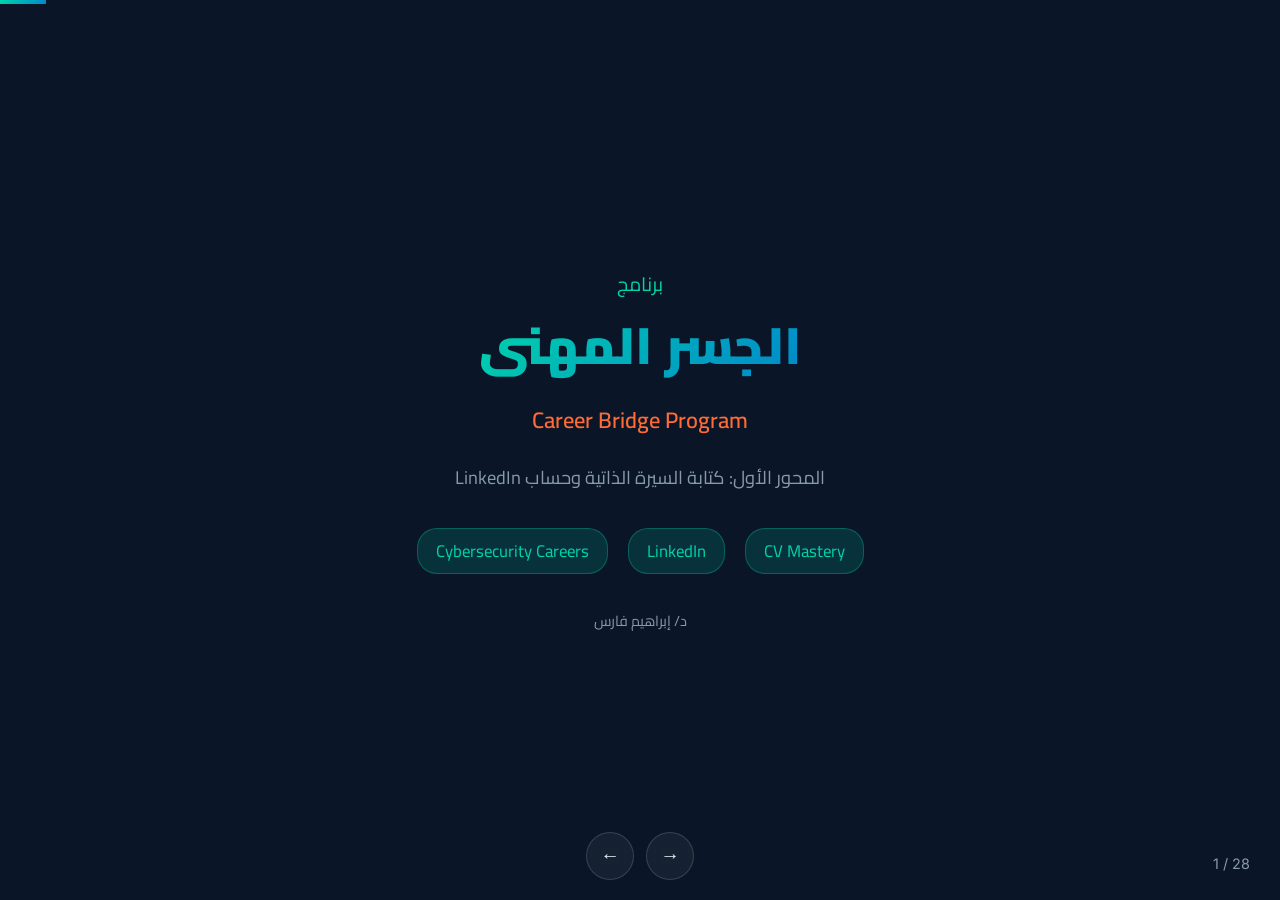
==== workshops/cv-mastery/index.html @ 4208f17e "feat: improve workshop URL and open in new tab" ====
<!DOCTYPE html>
<html lang="ar" dir="rtl">
<head>
<meta charset="UTF-8">
<meta name="viewport" content="width=device-width,initial-scale=1">
<title>الجسر المهني - المحور الأول</title>
<link href="https://fonts.googleapis.com/css2?family=Cairo:wght@400;600;700;900&family=Inter:wght@400;600;700&display=swap" rel="stylesheet">
<style>
*{margin:0;padding:0;box-sizing:border-box}
:root{--bg:#0A1628;--card:#121e33;--accent:#00D4AA;--accent2:#FF6B35;--blue:#1B3A5C;--text:#E8EDF3;--muted:#8899AA;--grad:linear-gradient(135deg,#00D4AA,#0088CC)}
body{font-family:'Cairo',sans-serif;background:var(--bg);color:var(--text);overflow:hidden;height:100vh;width:100vw}
.deck{position:relative;width:100%;height:100%}
.slide{position:absolute;inset:0;display:flex;flex-direction:column;justify-content:center;align-items:center;padding:40px 80px;opacity:0;transform:translateX(60px);transition:all .5s ease;pointer-events:none;text-align:center;overflow:hidden}
.slide.active{opacity:1;transform:translateX(0);pointer-events:all}
.slide.prev{opacity:0;transform:translateX(-60px)}
h1{font-size:3.2em;font-weight:900;background:var(--grad);-webkit-background-clip:text;-webkit-text-fill-color:transparent;margin-bottom:20px;line-height:1.3}
h2{font-size:2.4em;font-weight:700;color:var(--accent);margin-bottom:16px}
h3{font-size:1.6em;font-weight:700;color:var(--text);margin-bottom:12px}
p,.desc{font-size:1.15em;color:var(--muted);line-height:1.8;max-width:900px}
.subtitle{font-size:1.4em;color:var(--accent2);font-weight:600}
.tag{display:inline-block;background:rgba(0,212,170,.15);color:var(--accent);padding:6px 18px;border-radius:20px;margin:4px;font-size:1.05em;border:1px solid rgba(0,212,170,.3)}
.grid2{display:grid;grid-template-columns:1fr 1fr;gap:24px;width:100%;max-width:1100px;text-align:right}
.grid3{display:grid;grid-template-columns:1fr 1fr 1fr;gap:20px;width:100%;max-width:1100px;text-align:right}
.grid4{display:grid;grid-template-columns:1fr 1fr 1fr 1fr;gap:16px;width:100%;max-width:1100px;text-align:right}
.card{background:rgba(255,255,255,.04);border:1px solid rgba(255,255,255,.08);border-radius:16px;padding:28px;backdrop-filter:blur(10px);transition:transform .3s,border-color .3s}
.card:hover{transform:translateY(-4px);border-color:var(--accent)}
.card h3{font-size:1.2em;margin-bottom:8px}
.card p{font-size:1.05em;color:var(--muted)}
.icon{font-size:2.2em;margin-bottom:12px}
.badge{background:var(--accent2);color:#fff;padding:3px 12px;border-radius:12px;font-size:.9em;font-weight:700}
.highlight{color:var(--accent);font-weight:700}
.list{text-align:right;max-width:800px;width:100%}
.list li{padding:10px 0;border-bottom:1px solid rgba(255,255,255,.06);font-size:1.2em;list-style:none;display:flex;align-items:center;gap:12px}
.list li::before{content:'◆';color:var(--accent);font-size:.7em}
.vs{display:grid;grid-template-columns:1fr auto 1fr;gap:20px;width:100%;max-width:1000px;align-items:start}
.vs-col{background:rgba(255,255,255,.03);border-radius:16px;padding:24px;text-align:right}
.vs-col.bad{border:1px solid rgba(255,80,80,.3)}
.vs-col.good{border:1px solid rgba(0,212,170,.3);text-align:left !important;direction:ltr !important}
.cv-section.ltr{border-right:none !important;border-left:4px solid var(--accent) !important;border-radius:12px 0 0 12px !important;text-align:left !important;direction:ltr !important}
.vs-mid{display:flex;align-items:center;font-size:2em;color:var(--accent2);align-self:center}
.progress{position:fixed;top:0;left:0;height:4px;background:var(--grad);transition:width .4s;z-index:100}
.nav{position:fixed;bottom:20px;left:50%;transform:translateX(-50%);display:flex;gap:12px;z-index:99}
.nav button{width:48px;height:48px;border-radius:50%;border:1px solid rgba(255,255,255,.15);background:rgba(255,255,255,.05);color:var(--text);font-size:1.2em;cursor:pointer;transition:all .3s;backdrop-filter:blur(8px)}
.nav button:hover{background:var(--accent);color:var(--bg);border-color:var(--accent)}
.counter{position:fixed;bottom:28px;right:30px;font-size:.9em;color:var(--muted);z-index:99;font-family:'Inter',sans-serif;direction:ltr;unicode-bidi:embed}
.section-title{position:relative}
.section-title::after{content:'';display:block;width:80px;height:4px;background:var(--grad);margin:16px auto 0;border-radius:2px}
.timeline{display:flex;gap:0;width:100%;max-width:1000px;position:relative}
.timeline::before{content:'';position:absolute;top:30px;left:10%;right:10%;height:2px;background:rgba(0,212,170,.3)}
.timeline .step{flex:1;text-align:center;position:relative;padding:0 10px}
.timeline .step .dot{width:20px;height:20px;background:var(--accent);border-radius:50%;margin:20px auto 16px;position:relative;z-index:1}
.timeline .step p{font-size:.95em;color:var(--muted)}
.timeline .step h3{font-size:1em}
.cv-section{background:rgba(0,212,170,.08);border-right:4px solid var(--accent);padding:10px 20px;margin:4px 0;border-radius:0 12px 12px 0;text-align:right;width:100%;max-width:700px}
.cv-section h3{font-size:1em;color:var(--accent);margin-bottom:2px}
.cv-section p{font-size:1em;color:var(--muted)}
.en{direction:ltr !important;text-align:left !important;unicode-bidi:isolate}
.checklist{text-align:right;max-width:700px;width:100%}
.checklist li{list-style:none;padding:8px 0;font-size:1.15em;display:flex;gap:10px;align-items:center}
.checklist li::before{content:'✓';color:var(--accent);font-weight:700;font-size:1.2em}
.stat-row{display:flex;gap:30px;justify-content:center;margin:20px 0}
.stat{text-align:center}
.stat .num{font-size:2.8em;font-weight:900;background:var(--grad);-webkit-background-clip:text;-webkit-text-fill-color:transparent}
.stat .lbl{font-size:1em;color:var(--muted)}
.profile-mock{background:var(--card);border-radius:16px;padding:0;max-width:700px;width:100%;overflow:hidden;border:1px solid rgba(255,255,255,.08);text-align:right}
.profile-mock .banner{height:80px;background:linear-gradient(135deg,#1B3A5C,#0A1628)}
.profile-mock .info{padding:20px 24px;display:flex;gap:16px;align-items:start}
.profile-mock .avatar{width:64px;height:64px;border-radius:50%;background:var(--accent);display:flex;align-items:center;justify-content:center;font-size:1.6em;color:var(--bg);font-weight:700;margin-top:-40px;border:3px solid var(--card);flex-shrink:0}
.profile-mock .det h3{font-size:1.1em;margin-bottom:2px}
.profile-mock .det p{font-size:.85em;color:var(--muted)}
@media print{.slide{position:relative;opacity:1;transform:none;page-break-after:always;height:100vh}.nav,.progress,.counter{display:none}}
</style>
</head>
<body>
<div class="deck" id="deck">

<!-- SLIDE 1: Title -->
<div class="slide active">
<div style="font-size:1.2em;color:var(--accent);margin-bottom:10px">برنامج</div>
<h1>الجسر المهني</h1>
<div class="subtitle">Career Bridge Program</div>
<p style="margin-top:20px">المحور الأول: كتابة السيرة الذاتية وحساب LinkedIn</p>
<div style="margin-top:30px;display:flex;gap:12px">
<span class="tag">CV Mastery</span><span class="tag">LinkedIn</span><span class="tag">Cybersecurity Careers</span>
</div>
<p style="margin-top:30px;font-size:.9em">د/ إبراهيم فارس</p>
</div>

<!-- SLIDE 2: Agenda -->
<div class="slide">
<h2>أجندة اليوم</h2>
<p style="margin-bottom:24px">40 دقيقة مكثّفة لبناء هويتك المهنية</p>
<div class="grid2">
<div class="card"><div class="icon">🎯</div><h3>تخصصات الأمن السيبراني</h3><p>خريطة المسارات الوظيفية في سوق العمل</p><span class="badge">5 د</span></div>
<div class="card"><div class="icon">📄</div><h3>كتابة السيرة الذاتية</h3><p>من الأكاديمية إلى الاحترافية + تجاوز ATS</p><span class="badge">15 د</span></div>
<div class="card"><div class="icon">💼</div><h3>ملف LinkedIn الاحترافي</h3><p>بناء حضور رقمي يجذب جهات التوظيف</p><span class="badge">15 د</span></div>
<div class="card"><div class="icon">🚀</div><h3>التقديم على الوظائف</h3><p>استراتيجية البحث والتقديم الفعّال</p><span class="badge">5 د</span></div>
</div>
</div>

<!-- SLIDE 3: Section Title - Careers -->
<div class="slide">
<div class="section-title">
<h1>تخصصات الأمن السيبراني</h1>
<p class="subtitle">Cybersecurity Career Paths</p>
</div>
<p style="margin-top:20px">اكتشف المسار المناسب لمهاراتك واهتماماتك</p>
</div>

<!-- SLIDE 4: Career Map -->
<div class="slide">
<h2>خريطة التخصصات الرئيسية</h2>
<div class="grid4" style="margin-top:16px">
<div class="card"><div class="icon">🛡️</div><h3>SOC Analyst</h3><p>محلل مركز العمليات الأمنية<br>المراقبة والكشف عن التهديدات</p></div>
<div class="card"><div class="icon">🔓</div><h3>Penetration Tester</h3><p>مختبر الاختراق<br>اكتشاف الثغرات وتقييم الأمان</p></div>
<div class="card"><div class="icon">⚙️</div><h3>Security Engineer</h3><p>مهندس أمن المعلومات<br>تصميم وتنفيذ الحلول الأمنية</p></div>
<div class="card"><div class="icon">📋</div><h3>GRC Specialist</h3><p>الحوكمة والمخاطر والامتثال<br>السياسات والمعايير والتدقيق</p></div>
<div class="card"><div class="icon">🚨</div><h3>Incident Responder</h3><p>الاستجابة للحوادث<br>التحقيق والاحتواء والتعافي</p></div>
<div class="card"><div class="icon">☁️</div><h3>Cloud Security</h3><p>أمن الحوسبة السحابية<br>AWS / Azure / GCP Security</p></div>
<div class="card"><div class="icon">🔍</div><h3>Digital Forensics</h3><p>التحليل الجنائي الرقمي<br>الأدلة الرقمية والتحقيقات</p></div>
<div class="card"><div class="icon">💻</div><h3>AppSec</h3><p>أمن التطبيقات<br>Secure SDLC & Code Review</p></div>
</div>
</div>

<!-- SLIDE 5: Certifications -->
<div class="slide">
<h2>الشهادات الاحترافية حسب المستوى</h2>
<div class="timeline" style="margin-top:30px">
<div class="step"><div class="dot"></div><h3>مبتدئ</h3><p>CompTIA Security+<br>CC (ISC²)<br>CEH</p></div>
<div class="step"><div class="dot"></div><h3>متوسط</h3><p>CySA+<br>SSCP<br>CCNA Security</p></div>
<div class="step"><div class="dot"></div><h3>متقدم</h3><p>OSCP<br>CISSP<br>CISM</p></div>
<div class="step"><div class="dot"></div><h3>متخصص</h3><p>GIAC Series<br>AWS Security<br>CCSP</p></div>
</div>
<p style="margin-top:24px">💡 <span class="highlight">نصيحة:</span> ابدأ بـ CompTIA Security+ أو CC — الأكثر طلباً للمبتدئين في السوق السعودي</p>
</div>

<!-- SLIDE 6: Saudi Market -->
<div class="slide">
<h2>سوق العمل السعودي 🇸🇦</h2>
<div class="stat-row">
<div class="stat"><div class="num">40K+</div><div class="lbl">وظيفة أمن سيبراني مطلوبة بحلول 2030</div></div>
<div class="stat"><div class="num">18K+</div><div class="lbl">ريال متوسط الراتب للمبتدئين</div></div>
<div class="stat"><div class="num">#1</div><div class="lbl">ترتيب السعودية إقليمياً في الأمن السيبراني</div></div>
</div>
<div class="grid3" style="margin-top:20px">
<div class="card"><h3>🏛️ جهات حكومية</h3><p>الهيئة الوطنية NCA<br>NDMO<br>CERT السعودي<br>وزارة الدفاع</p></div>
<div class="card"><h3>🏢 قطاع خاص</h3><p>أرامكو • STC<br>SITE • Elm<br>البنوك • شركات التقنية</p></div>
<div class="card"><h3>🌍 شركات عالمية</h3><p>Deloitte • PwC<br>IBM Security<br>Palo Alto • CrowdStrike</p></div>
</div>
</div>

<!-- SLIDE 7: Career Path -->
<div class="slide">
<h2>المسار الوظيفي النموذجي</h2>
<div class="timeline" style="margin-top:24px">
<div class="step"><div class="dot"></div><h3>خريج / متدرب</h3><p>Intern / Junior<br>0-1 سنة<br>8-12K ريال</p></div>
<div class="step"><div class="dot"></div><h3>محلل</h3><p>Analyst / Associate<br>1-3 سنوات<br>12-18K ريال</p></div>
<div class="step"><div class="dot"></div><h3>أخصائي</h3><p>Specialist / Sr. Analyst<br>3-6 سنوات<br>18-28K ريال</p></div>
<div class="step"><div class="dot"></div><h3>مدير / قائد</h3><p>Manager / Lead<br>6-10 سنوات<br>28-45K ريال</p></div>
<div class="step"><div class="dot"></div><h3>CISO</h3><p>Chief Information<br>Security Officer<br>45K+ ريال</p></div>
</div>
<p style="margin-top:20px;font-size:.95em">⏱️ المفتاح: <span class="highlight">الشهادات + المشاريع العملية + الشبكة المهنية</span></p>
</div>

<!-- SLIDE 8: Section Title - CV -->
<div class="slide">
<div class="section-title">
<h1>كتابة السيرة الذاتية</h1>
<p class="subtitle">CV Mastery</p>
</div>
<p style="margin-top:20px">سيرتك الذاتية هي أول انطباع عنك — اجعلها استثنائية</p>
</div>

<!-- SLIDE 9: Common Mistakes -->
<div class="slide">
<h2>❌ أخطاء شائعة في السيرة الذاتية</h2>
<div class="grid2" style="margin-top:16px">
<div class="card" style="border-color:rgba(255,80,80,.3)">
<h3 style="color:#FF5050">أخطاء في المحتوى</h3>
<ul class="list" style="max-width:100%">
<li>كتابة "أبحث عن فرصة لتطوير مهاراتي" بدلاً من إبراز القيمة المضافة</li>
<li>نسخ المهام الوظيفية بدلاً من الإنجازات</li>
<li>ذكر مهارات عامة: "Microsoft Office, Teamwork"</li>
<li>عدم تخصيص الـ CV لكل وظيفة</li>
</ul>
</div>
<div class="card" style="border-color:rgba(255,80,80,.3)">
<h3 style="color:#FF5050">أخطاء في الشكل</h3>
<ul class="list" style="max-width:100%">
<li>أكثر من صفحتين للخريج الجديد</li>
<li>استخدام صورة شخصية غير مهنية</li>
<li>ألوان وتنسيقات مبالغ فيها</li>
<li>إيميل غير احترافي: cool_hacker99@</li>
</ul>
</div>
</div>
</div>

<!-- SLIDE 10: CV Structure -->
<div class="slide">
<h2>هيكل السيرة الذاتية المثالي</h2>
<div style="display:flex;flex-direction:column;gap:8px;margin-top:16px">
<div class="cv-section"><h3>1. المعلومات الشخصية — Contact Info</h3><p>الاسم • البريد المهني • رقم الجوال • LinkedIn • المدينة</p></div>
<div class="cv-section"><h3>2. الملخص المهني — Professional Summary</h3><p>3-4 أسطر تبرز تخصصك وأبرز مهاراتك وما تقدمه للشركة</p></div>
<div class="cv-section"><h3>3. المهارات التقنية — Technical Skills</h3><p>مصنفة: أدوات أمنية • لغات برمجة • أنظمة • شهادات</p></div>
<div class="cv-section"><h3>4. التعليم — Education</h3><p>الجامعة • التخصص • المعدل (إن كان ≥ 3.5) • سنة التخرج</p></div>
<div class="cv-section"><h3>5. الخبرات والمشاريع — Experience & Projects</h3><p>التدريب التعاوني + مشاريع التخرج + المسابقات + CTF</p></div>
<div class="cv-section"><h3>6. الشهادات — Certifications</h3><p>الشهادات الاحترافية + الدورات المعتمدة من منصات موثوقة</p></div>
</div>
</div>

<!-- SLIDE 11: Summary Examples -->
<div class="slide">
<h2>كتابة الملخص المهني 💡</h2>
<div class="vs">
<div class="vs-col bad">
<h3 style="color:#FF5050;margin-bottom:12px">❌ قبل</h3>
<p style="font-size:.95em">"خريج جديد أبحث عن فرصة وظيفية في مجال الأمن السيبراني لتطوير مهاراتي واكتساب الخبرة."</p>
</div>
<div class="vs-mid">→</div>
<div class="vs-col good">
<h3 style="color:var(--accent);margin-bottom:12px">✅ بعد</h3>
<p class="en" style="font-size:.95em">"Cybersecurity graduate with hands-on experience in network security monitoring and vulnerability assessment. Completed a capstone project on automated threat detection using SIEM tools. CompTIA Security+ certified with strong skills in Python scripting and incident response procedures."</p>
</div>
</div>
<p style="margin-top:20px">🔑 <span class="highlight">القاعدة:</span> What you bring → not what you want</p>
</div>

<!-- SLIDE 12: Academic to Professional -->
<div class="slide">
<h2>تحويل المشاريع الأكاديمية لخبرات 🔄</h2>
<div class="vs">
<div class="vs-col bad">
<h3 style="color:#FF5050;margin-bottom:12px">❌ كتابة أكاديمية</h3>
<p>"عملت مشروع تخرج عن أمن الشبكات"</p>
<p style="margin-top:8px">"تعلمت استخدام أدوات الفحص"</p>
<p style="margin-top:8px">"ساعدت الفريق في البحث"</p>
</div>
<div class="vs-mid">→</div>
<div class="vs-col good">
<h3 style="color:var(--accent);margin-bottom:12px">✅ كتابة احترافية</h3>
<p class="en">"Designed and implemented an IDS using Snort, reducing false positives by 35% in a simulated enterprise network"</p>
<p class="en" style="margin-top:8px">"Conducted vulnerability assessments on 50+ hosts using Nessus & Nmap, documenting 120+ findings"</p>
<p class="en" style="margin-top:8px">"Led a 4-member team in a threat modeling research project, presenting findings to a panel of 3 professors"</p>
</div>
</div>
<p style="margin-top:16px">💡 استخدم: <span class="highlight">Action Verb + Task + Measurable Result</span></p>
</div>

<!-- SLIDE 13: ATS Systems -->
<div class="slide">
<h2>أنظمة الفرز الآلي (ATS) 🤖</h2>
<p style="margin-bottom:20px">75% من السير الذاتية تُرفض قبل أن يراها أي شخص!</p>
<div class="grid2">
<div class="card">
<h3>ما هو الـ ATS؟</h3>
<ul class="list" style="max-width:100%">
<li>نظام تستخدمه الشركات لفرز الـ CVs تلقائياً</li>
<li>يبحث عن Keywords محددة من الوصف الوظيفي</li>
<li>يرتب المتقدمين حسب نسبة التطابق</li>
<li>أرامكو، STC، البنوك — كلهم يستخدمونه</li>
</ul>
</div>
<div class="card">
<h3>كيف تتجاوز الـ ATS؟</h3>
<ul class="list" style="max-width:100%">
<li>استخدم تنسيق بسيط — تجنب الجداول والأعمدة</li>
<li>لا تضع معلومات مهمة في Header/Footer</li>
<li>استخدم عناوين أقسام قياسية (Education, Experience)</li>
<li>احفظ الملف كـ PDF أو DOCX</li>
</ul>
</div>
</div>
<p style="margin-top:16px">🔑 <span class="highlight">القاعدة الذهبية:</span> خصص الـ CV لكل وظيفة بالكلمات المفتاحية من الوصف الوظيفي</p>
</div>

<!-- SLIDE 14: Keywords -->
<div class="slide">
<h2>الكلمات المفتاحية حسب التخصص 🔑</h2>
<div class="grid3" style="margin-top:16px">
<div class="card">
<h3 style="color:var(--accent)">SOC / Blue Team</h3>
<div style="display:flex;flex-wrap:wrap;gap:6px;margin-top:8px">
<span class="tag">SIEM</span><span class="tag">Splunk</span><span class="tag">QRadar</span><span class="tag">Incident Response</span><span class="tag">Threat Hunting</span><span class="tag">MITRE ATT&CK</span><span class="tag">Log Analysis</span>
</div>
</div>
<div class="card">
<h3 style="color:var(--accent)">Penetration Testing</h3>
<div style="display:flex;flex-wrap:wrap;gap:6px;margin-top:8px">
<span class="tag">Burp Suite</span><span class="tag">Metasploit</span><span class="tag">Nmap</span><span class="tag">OWASP Top 10</span><span class="tag">Kali Linux</span><span class="tag">Web App Testing</span><span class="tag">API Security</span>
</div>
</div>
<div class="card">
<h3 style="color:var(--accent)">GRC / Compliance</h3>
<div style="display:flex;flex-wrap:wrap;gap:6px;margin-top:8px">
<span class="tag">ISO 27001</span><span class="tag">NIST</span><span class="tag">NCA ECC</span><span class="tag">Risk Assessment</span><span class="tag">Policy Development</span><span class="tag">PDPL</span><span class="tag">Audit</span>
</div>
</div>
</div>
<p style="margin-top:16px">💡 <span class="highlight">نصيحة:</span> انسخ الكلمات من الوصف الوظيفي (Job Description) وأدخلها في سيرتك الذاتية بشكل طبيعي</p>
</div>

<!-- SLIDE 15: CV Example 1 - Bassam -->
<div class="slide">
<h2>نموذج سيرة ذاتية #1 — Bassam 🇸🇦</h2>
<p style="margin-bottom:12px">خريج سعودي — Cybersecurity Analyst | Penetration Tester</p>
<div class="profile-mock" style="max-width:800px">
<div class="banner" style="background:linear-gradient(135deg,#0A1628,#1B3A5C);height:50px;display:flex;align-items:center;padding:0 24px">
<span style="color:var(--accent);font-weight:700;font-size:1.1em">Bassam Mohammed Aldhirgham</span>
<span style="color:var(--muted);margin-left:auto;font-size:.85em">SA | bassamaldrgham@gmail.com | linkedin.com/in/bassam-aldhirgham</span>
</div>
<div style="padding:16px 24px;text-align:left;direction:ltr;font-size:.85em">
<div class="cv-section ltr" style="margin:4px 0"><h3>Professional Summary</h3><p>Cybersecurity graduate (GPA 4.76/5.0) First Class Honors with hands-on experience in penetration testing and cloud security. Conducted vulnerability assessments and security monitoring on Azure environments.</p></div>
<div class="cv-section ltr" style="margin:4px 0"><h3>Technical Skills</h3><p>Offensive: Burp Suite, Metasploit, Nmap, Nessus, Wireshark, Kali Linux, HID Payloads | Defensive & Cloud: Azure Security, AWS (IAM/EC2), SOC Operations, Firewalls, IDS/IPS</p></div>
<div class="cv-section ltr" style="margin:4px 0"><h3>Experience & Projects</h3><p>Cybersecurity Intern — Tasheer Solutions (Aug–Dec 2025): Conducted vulnerability assessments using Burp Suite & Nmap. Monitored Azure security configs. 🏆 HTTP/HTTPS Honeypot System (2nd Place — Best Graduation Project)</p></div>
<div class="cv-section ltr" style="margin:4px 0"><h3>Education & Certifications</h3><p>Diploma in Cybersecurity — Imam Muhammad Ibn Saud University (GPA: 4.76/5.0) | CompTIA Security+ | Cisco Ethical Hacker | AWS Cloud Essentials</p></div>
</div>
</div>
<p style="margin-top:12px">✅ <span class="highlight">لاحظ:</span> معدل عالي + شهادات متعددة + مشروع فائز بجائزة + أدوات محددة</p>
</div>

<!-- SLIDE 16: CV Example 2 - Ziead -->
<div class="slide">
<h2>نموذج سيرة ذاتية #2 — Ziead 🇸🇾</h2>
<p style="margin-bottom:12px">Cybersecurity Engineer — 5+ سنوات خبرة</p>
<div class="profile-mock" style="max-width:800px">
<div class="banner" style="background:linear-gradient(135deg,#0A1628,#1B3A5C);height:50px;display:flex;align-items:center;padding:0 24px">
<span style="color:var(--accent);font-weight:700;font-size:1.1em">Ziead Shab Kalieh</span>
<span style="color:var(--muted);margin-left:auto;font-size:.85em">zshabkalieh@gmail.com | linkedin.com/in/zskcyber | zsktech.info</span>
</div>
<div style="padding:16px 24px;text-align:left;direction:ltr;font-size:.85em">
<div class="cv-section ltr" style="margin:4px 0"><h3>Professional Summary</h3><p>Cybersecurity Engineer with 5+ years securing enterprise networks, infrastructure, and web applications across government, international, and private-sector environments. Hands-on in network defense, security hardening, vulnerability assessment, and incident detection.</p></div>
<div class="cv-section ltr" style="margin:4px 0"><h3>Technical Skills</h3><p>Security: Network Security, OWASP Top 10, API Security, Vulnerability Management | Cloud: Azure (AZ-104), Windows Server | Tools: Qualys, Burp Suite, IDS/IPS | Networking: CCNA</p></div>
<div class="cv-section ltr" style="margin:4px 0"><h3>Experience</h3><p>Network Security Engineer — Ministry of Defense | Cybersecurity & IT Lead — SWB Group | Security QA — Prootech Agency (UAE) | IT & Security Engineer — UNDP | Cybersecurity Trainer — Ebla University</p></div>
<div class="cv-section ltr" style="margin:4px 0"><h3>Education & Certifications</h3><p>B.Sc. IT & Communication Engineering — Ebla University | CCNA | AZ-104 Azure Admin | Ethical Hacking Essentials (EC-Council) | Qualys Certified</p></div>
</div>
</div>
<p style="margin-top:12px">✅ <span class="highlight">لاحظ:</span> ملخص مهني قوي + خبرات متعددة في قطاعات مختلفة (حكومي، دولي، خاص) + شهادات متنوعة + موقع شخصي</p>
</div>

<!-- SLIDE 17: CV Checklist -->
<div class="slide">
<h2>قائمة مراجعة الـ CV ✅</h2>
<div class="grid2" style="margin-top:16px">
<div style="text-align:right">
<h3 style="color:var(--accent);margin-bottom:12px">المحتوى</h3>
<ul class="checklist">
<li>ملخص مهني واضح ومخصص للوظيفة</li>
<li>مهارات تقنية مصنفة ومحددة</li>
<li>إنجازات بأرقام (Action + Result)</li>
<li>مشاريع أكاديمية مكتوبة كخبرات</li>
<li>شهادات احترافية مع تاريخ الحصول</li>
<li>كلمات مفتاحية من الوصف الوظيفي</li>
</ul>
</div>
<div style="text-align:right">
<h3 style="color:var(--accent2);margin-bottom:12px">الشكل والتنسيق</h3>
<ul class="checklist">
<li>صفحة واحدة (أو اثنتان كحد أقصى)</li>
<li>بريد إلكتروني احترافي</li>
<li>رابط LinkedIn فعّال</li>
<li>تنسيق متوافق مع ATS</li>
<li>بدون أخطاء إملائية أو نحوية</li>
<li>محفوظ كـ PDF باسم واضح</li>
</ul>
</div>
</div>
</div>

<!-- SLIDE 18: Section Title - LinkedIn -->
<div class="slide">
<div class="section-title">
<h1>ملف LinkedIn الاحترافي</h1>
<p class="subtitle">LinkedIn Mastery</p>
</div>
<p style="margin-top:20px">حضورك الرقمي هو سيرتك الذاتية الحية — اجعله يعمل لصالحك 24/7</p>
</div>

<!-- SLIDE 19: Why LinkedIn -->
<div class="slide">
<h2>لماذا LinkedIn مهم؟ 📊</h2>
<div class="stat-row" style="margin-top:16px">
<div class="stat"><div class="num">87%</div><div class="lbl">من مسؤولي التوظيف يستخدمون LinkedIn</div></div>
<div class="stat"><div class="num">6x</div><div class="lbl">فرص أكثر مع ملف مكتمل</div></div>
<div class="stat"><div class="num">122M</div><div class="lbl">شخص حصلوا على مقابلة عبر LinkedIn</div></div>
</div>
<div class="grid2" style="margin-top:20px">
<div class="card">
<h3>🔍 جهات التوظيف تبحث عنك</h3>
<p>الشركات الكبرى في السعودية (أرامكو، STC، البنوك) تستخدم LinkedIn Recruiter للبحث عن المرشحين — حتى لو لم تتقدم!</p>
</div>
<div class="card">
<h3>🌐 شبكة مهنية عالمية</h3>
<p>التواصل مع خبراء الأمن السيبراني، حضور Events، ومتابعة آخر التطورات والفرص في مكان واحد</p>
</div>
</div>
</div>

<!-- SLIDE 20: Profile Optimization -->
<div class="slide">
<h2>تحسين الملف الشخصي 🎯</h2>
<div class="grid2" style="margin-top:16px">
<div class="card">
<h3>📸 الصورة الشخصية</h3>
<ul class="list" style="max-width:100%">
<li>خلفية محايدة وإضاءة جيدة</li>
<li>ملابس رسمية أو شبه رسمية</li>
<li>ابتسامة طبيعية ونظرة للكاميرا</li>
<li>الحسابات بصورة تحصل على 21x مشاهدات أكثر</li>
</ul>
</div>
<div class="card">
<h3>🎨 الـ Banner و Headline</h3>
<ul class="list" style="max-width:100%">
<li>Banner: استخدم Canva — اكتب تخصصك ومهاراتك</li>
<li>Headline: لا تكتفي بـ "Student"</li>
<li class="en" style="color:var(--accent)">✅ "Cybersecurity Graduate | SOC Analyst | CompTIA Security+ | Python"</li>
<li class="en" style="color:#FF5050">❌ "Looking for opportunities"</li>
</ul>
</div>
</div>
</div>

<!-- SLIDE 21: About Section -->
<div class="slide">
<h2>كتابة الـ About Section 📝</h2>
<div class="profile-mock" style="max-width:800px">
<div class="banner" style="height:40px;display:flex;align-items:center;padding:0 20px">
<span style="color:var(--accent);font-weight:600">About</span>
</div>
<div style="padding:20px 24px;text-align:left;direction:ltr;font-size:.95em;line-height:1.8;color:var(--muted)">
<p>🔐 Cybersecurity graduate passionate about protecting digital assets and hunting threats.</p>
<p style="margin-top:8px">🎓 B.Sc. in Cybersecurity from Prince Sultan University (GPA: 3.7/4.0)</p>
<p style="margin-top:8px">💼 Completed internship at STC's SOC, monitoring 500+ daily alerts and documenting security incidents using Splunk and MITRE ATT&CK framework.</p>
<p style="margin-top:8px">🏆 CompTIA Security+ certified | Top 10% on TryHackMe</p>
<p style="margin-top:8px">🛠️ Skills: SIEM (Splunk, QRadar) • Python Scripting • Vulnerability Assessment • Incident Response</p>
<p style="margin-top:8px">📩 Open to SOC Analyst and Security Operations roles — feel free to connect!</p>
</div>
</div>
<p style="margin-top:12px">💡 <span class="highlight">النمط:</span> من أنت → ماذا درست → ماذا فعلت → ماذا تريد</p>
</div>

<!-- SLIDE 22: Real LinkedIn & Portfolio Examples -->
<div class="slide">
<h2>أمثلة حقيقية — LinkedIn و Portfolio 🌟</h2>
<p style="margin-bottom:16px">حسابات ومواقع شخصية حقيقية — لاحظوا ما يجعلها مميزة</p>
<div class="grid2">
<div class="card">
<div class="icon">💼</div>
<h3>حسابات LinkedIn مميزة</h3>
<ul class="list" style="max-width:100%">
<li><span class="en" style="color:var(--accent)">linkedin.com/in/bassam-aldhirgham</span></li>
<li><span class="en" style="color:var(--accent)">linkedin.com/in/fahadalsumman</span></li>
<li><span class="en" style="color:var(--accent)">linkedin.com/in/saifdalabih</span></li>
</ul>
<p style="margin-top:12px;font-size:.9em">💡 لاحظ: Headline متخصص، About مكتمل، خبرات بإنجازات، شهادات مرتبطة</p>
</div>
<div class="card">
<div class="icon">🌐</div>
<h3>مواقع شخصية (Portfolio)</h3>
<ul class="list" style="max-width:100%">
<li><span class="en" style="color:var(--accent)">f4had.com</span> — Fahad Al-Summan</li>
<li><span class="en" style="color:var(--accent)">zsktech.info</span> — Ziead Shab Kalieh</li>
<li><span class="en" style="color:var(--accent)">saifdalabih.com</span> — Saif Dalabih</li>
</ul>
<p style="margin-top:12px;font-size:.9em">💡 الموقع الشخصي يميّزك عن بقية المتقدمين ويعرض مشاريعك بشكل احترافي</p>
</div>
</div>
<p style="margin-top:16px">⏱️ <span class="highlight">تطبيق عملي مباشر</span> — سنفتح هذه الحسابات والمواقع الآن ونحلل نقاط القوة فيها</p>
</div>

<!-- SLIDE 23: Skills & Content Strategy -->
<div class="slide">
<h2>المهارات واستراتيجية المحتوى 📈</h2>
<div class="grid2" style="margin-top:16px">
<div class="card">
<h3>أهم المهارات للإضافة</h3>
<div style="display:flex;flex-wrap:wrap;gap:6px;margin-top:12px">
<span class="tag">Network Security</span><span class="tag">SIEM</span><span class="tag">Vulnerability Assessment</span><span class="tag">Python</span><span class="tag">Incident Response</span><span class="tag">Risk Management</span><span class="tag">Cloud Security</span><span class="tag">Penetration Testing</span><span class="tag">Threat Intelligence</span><span class="tag">Security Operations</span>
</div>
<p style="margin-top:12px">💡 أضف 15-20 مهارة واطلب Endorsements من زملائك</p>
</div>
<div class="card">
<h3>استراتيجية النشر</h3>
<ul class="list" style="max-width:100%">
<li>شارك ما تتعلمه: CTF write-ups, دورات أكملتها</li>
<li>أعد مشاركة أخبار الأمن السيبراني مع تعليقك</li>
<li>اكتب عن مشاريعك الأكاديمية</li>
<li>تفاعل مع منشورات الخبراء يومياً</li>
<li>انشر مرة واحدة أسبوعياً على الأقل</li>
</ul>
</div>
</div>
</div>

<!-- SLIDE 24: Section Title - Job Application -->
<div class="slide">
<div class="section-title">
<h1>التقديم على الوظائف</h1>
<p class="subtitle">Job Application via LinkedIn</p>
</div>
<p style="margin-top:20px">سنطبق عملياً الآن — تابعوا معي على الشاشة</p>
</div>

<!-- SLIDE 25: Job Search -->
<div class="slide">
<h2>البحث والتقديم على الوظائف 🔍</h2>
<div class="grid2" style="margin-top:16px">
<div class="card">
<h3>🎯 البحث الذكي</h3>
<ul class="list" style="max-width:100%">
<li>استخدم فلاتر: Location, Experience Level, Date Posted</li>
<li>ابحث بمسميات وظيفية متعددة (SOC Analyst, Security Analyst)</li>
<li>فعّل Job Alerts لتخصصك</li>
<li>تابع صفحات الشركات المستهدفة</li>
</ul>
</div>
<div class="card">
<h3>📨 Easy Apply vs External</h3>
<ul class="list" style="max-width:100%">
<li><span class="highlight">Easy Apply:</span> سريع — لكن المنافسة عالية جداً</li>
<li><span class="highlight">External:</span> يتطلب جهد أكبر — لكن فرصك أعلى</li>
<li>أرسل Connection Request لمدير التوظيف مع رسالة قصيرة</li>
<li>تابع بعد 5-7 أيام برسالة Follow-up مهذبة</li>
</ul>
</div>
</div>
<p style="margin-top:16px;font-size:1.1em">⏱️ <span class="highlight">تطبيق عملي مباشر</span> — سنبحث ونقدم على وظيفة الآن</p>
</div>

<!-- SLIDE 26: Resources -->
<div class="slide">
<h2>مصادر للتعلم الذاتي 📚</h2>
<div class="grid3" style="margin-top:16px">
<div class="card">
<h3>🎥 قنوات YouTube</h3>
<ul class="list" style="max-width:100%">
<li>NetworkChuck</li>
<li>John Hammond</li>
<li>The Cyber Mentor</li>
<li>David Bombal</li>
<li>عربي: Security4Arabs</li>
</ul>
</div>
<div class="card">
<h3>🏋️ منصات تطبيقية</h3>
<ul class="list" style="max-width:100%">
<li>TryHackMe (الأفضل للمبتدئين)</li>
<li>HackTheBox</li>
<li>PicoCTF</li>
<li>LetsDefend (SOC)</li>
<li>PortSwigger Academy (Web)</li>
</ul>
</div>
<div class="card">
<h3>📄 أدوات الـ CV</h3>
<ul class="list" style="max-width:100%">
<li>Canva — قوالب CV</li>
<li>Overleaf — LaTeX CV</li>
<li>JobScan — فحص ATS</li>
<li>Grammarly — تدقيق لغوي</li>
<li>LinkedIn Resume Builder</li>
</ul>
</div>
</div>
</div>

<!-- SLIDE 27: Key Takeaways -->
<div class="slide">
<h2>خلاصة اليوم 🎯</h2>
<div style="display:flex;flex-direction:column;gap:12px;margin-top:16px;max-width:800px;width:100%">
<div class="cv-section"><h3>1️⃣ اعرف مسارك</h3><p>حدد التخصص الذي يناسبك وابدأ في بناء مهاراتك حوله</p></div>
<div class="cv-section"><h3>2️⃣ السيرة الذاتية = تسويق</h3><p>لا تسرد مهام — اعرض إنجازات. خصصها لكل وظيفة. اهتم بالـ ATS</p></div>
<div class="cv-section"><h3>3️⃣ LinkedIn = هويتك المهنية</h3><p>ملف مكتمل واحترافي + نشر محتوى + بناء شبكة = فرص تأتيك</p></div>
<div class="cv-section"><h3>4️⃣ ابدأ الآن — لا تنتظر التخرج</h3><p>ابنِ حسابك، شارك تعلّمك، قدّم على تدريب. كل خطوة صغيرة تحسب</p></div>
</div>
</div>

<!-- SLIDE 28: Thank You -->
<div class="slide">
<h1>شكراً لكم! 🙏</h1>
<div class="subtitle" style="margin-bottom:20px">أسئلة واستفسارات</div>
<p>لا تترددوا في التواصل معي عبر</p>
<div style="margin-top:24px;display:flex;flex-direction:column;align-items:center;gap:16px">
<a href="mailto:ifares.cs@gmail.com" class="tag" style="font-size:1.1em;text-decoration:none;color:var(--accent);">📧 ifares.cs@gmail.com</a>
<a href="https://www.linkedin.com/in/ifares/" target="_blank" class="tag" style="font-size:1.1em;text-decoration:none;color:var(--accent);">💼 linkedin.com/in/ifares</a>
</div>
<p style="margin-top:40px;color:var(--accent);font-size:1.2em;font-weight:700">"سيرتك الذاتية هي بوابتك — اجعلها تفتح الأبواب"</p>
<p style="margin-top:30px;font-size:.9em">برنامج الجسر المهني — المحور الأول | د/ إبراهيم فارس</p>
</div>

</div><!-- end deck -->

<div class="progress" id="progress"></div>
<div class="nav">
<button onclick="prev()" id="prevBtn">→</button>
<button onclick="next()" id="nextBtn">←</button>
</div>
<div class="counter" id="counter"></div>

<script>
let cur=0;const slides=document.querySelectorAll('.slide'),total=slides.length;
function show(n){slides.forEach((s,i)=>{s.classList.remove('active','prev');if(i===n)s.classList.add('active');else if(i<n)s.classList.add('prev')});document.getElementById('progress').style.width=((n+1)/total*100)+'%';document.getElementById('counter').textContent=(n+1)+' / '+total}
function next(){if(cur<total-1){cur++;show(cur)}}
function prev(){if(cur>0){cur--;show(cur)}}
document.addEventListener('keydown',e=>{if(e.key==='ArrowLeft'||e.key==='ArrowDown'||e.key===' ')next();if(e.key==='ArrowRight'||e.key==='ArrowUp')prev()});
show(0);
</script>
</body>
</html>
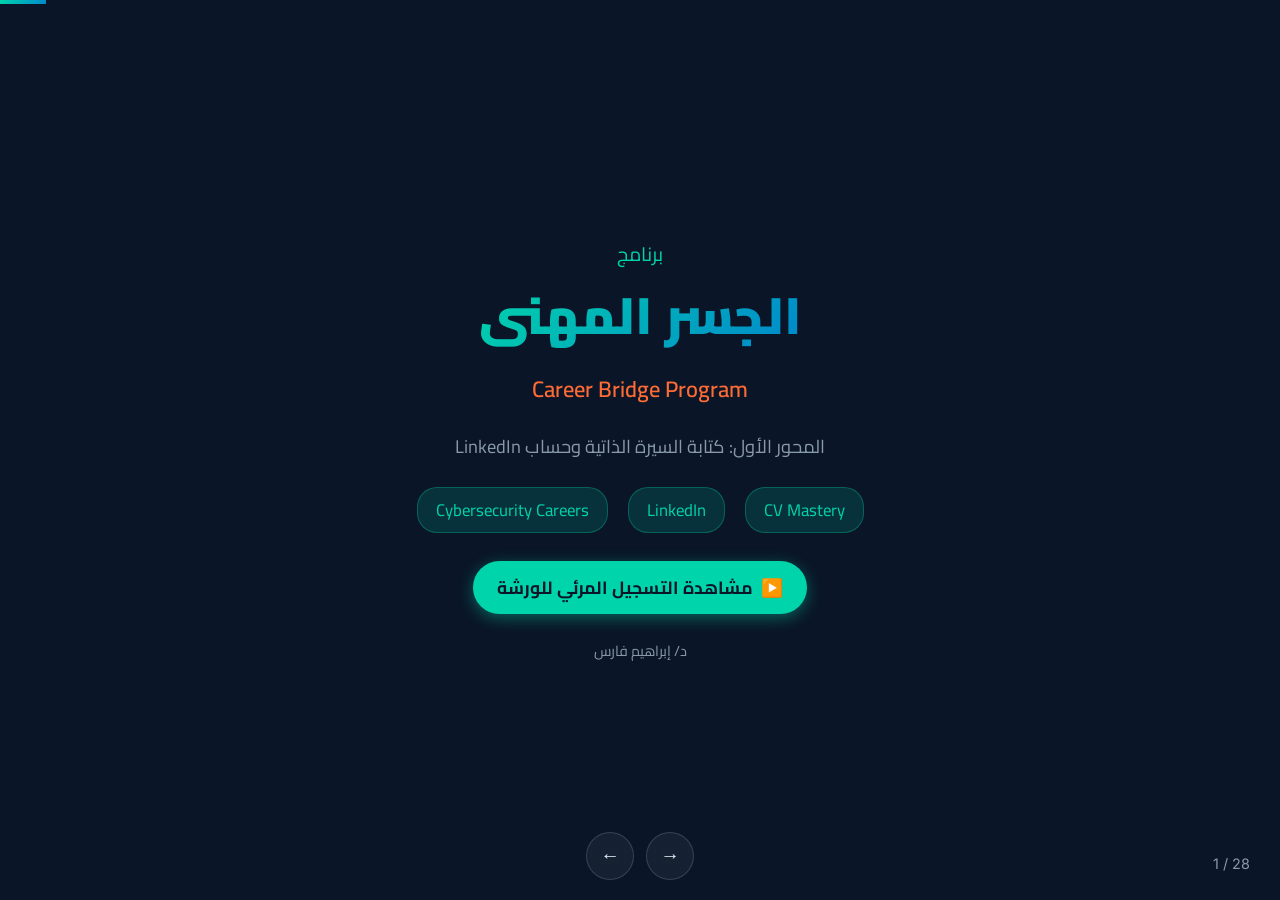
==== commit 6b279109: "feat: Add prominent video recording link to workshop first slide" ====
--- a/workshops/cv-mastery/index.html
+++ b/workshops/cv-mastery/index.html
@@ -80,10 +80,15 @@
 <h1>الجسر المهني</h1>
 <div class="subtitle">Career Bridge Program</div>
 <p style="margin-top:20px">المحور الأول: كتابة السيرة الذاتية وحساب LinkedIn</p>
-<div style="margin-top:30px;display:flex;gap:12px">
+<div style="margin-top:20px;display:flex;gap:12px">
 <span class="tag">CV Mastery</span><span class="tag">LinkedIn</span><span class="tag">Cybersecurity Careers</span>
 </div>
-<p style="margin-top:30px;font-size:.9em">د/ إبراهيم فارس</p>
+<div style="margin-top:24px">
+<a href="https://drive.google.com/file/d/1AK9Nt7vPhkYyKm2nz-huf4E9ge4XZ_2E/view?usp=sharing" target="_blank" style="display:inline-flex;align-items:center;gap:8px;background:var(--accent);color:var(--bg);padding:10px 24px;border-radius:30px;text-decoration:none;font-weight:700;font-size:1.1em;box-shadow:0 4px 15px rgba(0,212,170,0.4);transition:all 0.3s;">
+  <span>▶️</span> مشاهدة التسجيل المرئي للورشة
+</a>
+</div>
+<p style="margin-top:24px;font-size:.9em">د/ إبراهيم فارس</p>
 </div>
 
 <!-- SLIDE 2: Agenda -->
